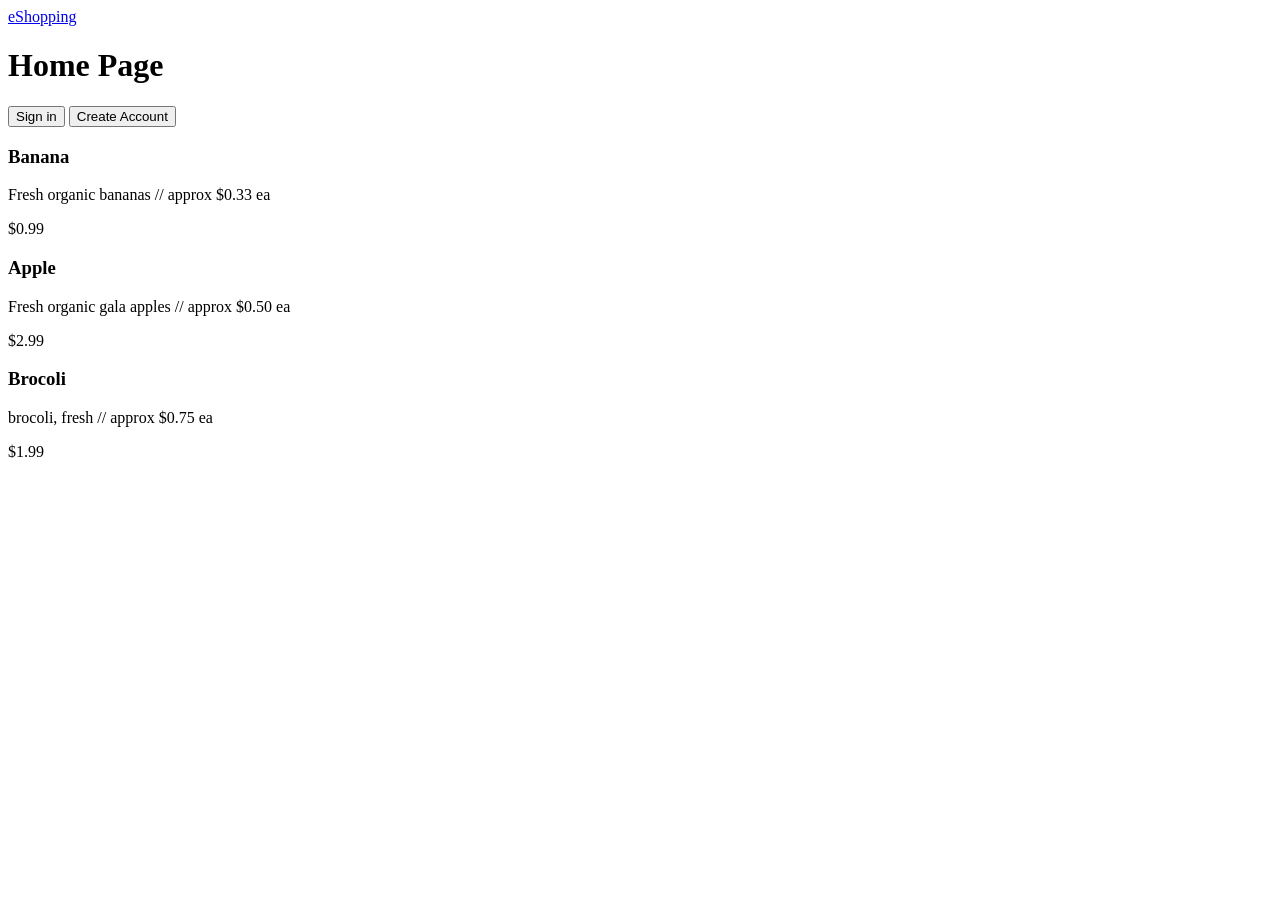
==== client/index.html @ 20b447c8 "Add initial HTML structure for eShopping website" ====
<!DOCTYPE html>
<html lang="en">
<head>
    <meta charset="UTF-8">
    <meta name="viewport" content="width=device-width, initial-scale=1.0">
    <title>eShopping Website</title>
    <link rel="stylesheet" href="style.css">
</head>
<body>
    <div class="page">
        <header class="header">
            <a class="brand" href="./">eShopping</a>

            <h1>Home Page</h1>

            <nav class="account-actions" aria-label="Account">
                <button class="account-button primary" type="button">
                  Sign in
                </button>
                <button class="account-button" type="button">
                  Create Account
                </button>
            </nav>
        </header>
        <main>
            <div class="product-grid" id="product-grid"></div>
        </main>
    </div>
            
            <script src="app.js"></script>
</body>
</html>
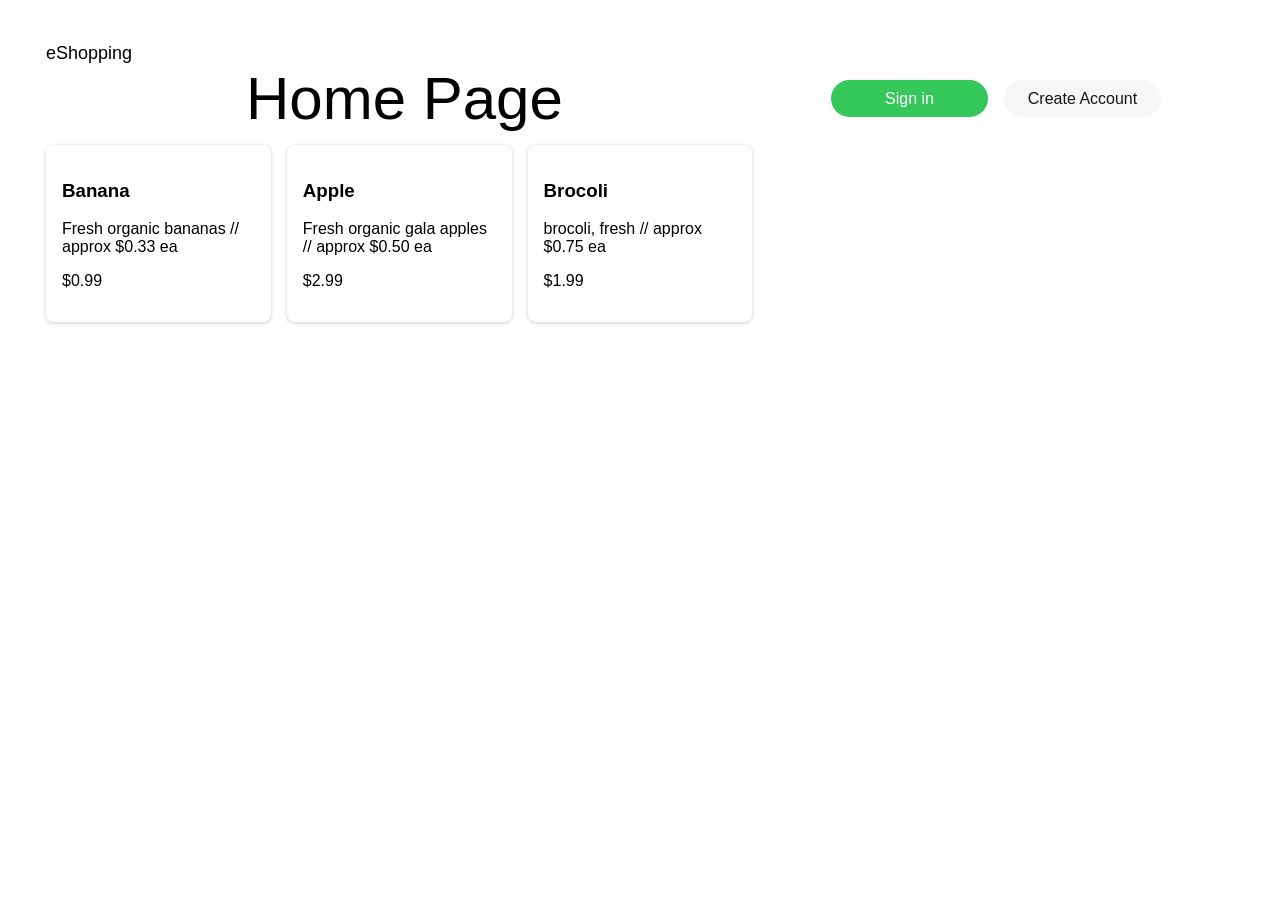
==== commit db2b8e1d: "Enhance HTML with Google Fonts preconnect and styles Added preconnect links for Google Fonts and inc" ====
--- a/client/index.html
+++ b/client/index.html
@@ -4,6 +4,10 @@
     <meta charset="UTF-8">
     <meta name="viewport" content="width=device-width, initial-scale=1.0">
     <title>eShopping Website</title>
+    <link rel="preconnect" href="https://fonts.googleapis.com">
+    <link rel="preconnect" href="https://fonts.gstatic.com" crossorigin>
+    <link href="https://fonts.googleapis.com/css2?family=Roboto+Condensed:ital,wght@0,100..900;1,100..900&display=swap" rel="stylesheet">
+
     <link rel="stylesheet" href="style.css">
 </head>
 <body>
--- a/client/style.css
+++ b/client/style.css
@@ -0,0 +1,94 @@
+* {
+  box-sizing: border-box;
+}
+
+body {
+  margin: 0;
+  background: #fff;
+  color: #000;
+  font-family: "Jost", sans-serif;
+  font-weight: 500;
+}
+
+button,
+input {
+  font: inherit;
+}
+
+button {
+  cursor: pointer;
+  border: 0;
+}
+
+button:focus-visible,
+input:focus-visible {
+  outline: 3px solid #34c759;
+  outline-offset: 4px;
+}
+
+.page {
+  max-width: 1516px;
+  min-height: 817px;
+  margin: 0 auto;
+  padding: 40px 46px 74px;
+}
+
+.header {
+  position: relative;
+  display: flex;
+  align-items: center;
+  justify-content: space-between;
+  min-height: 105px;
+  padding-right: 73px;
+}
+
+.brand {
+  align-self: flex-start;
+  color: inherit;
+  font-size: 18px;
+  line-height: 26px;
+  text-decoration: none;
+}
+
+h1 {
+  position: absolute;
+  top: 13px;
+  left: 200px;
+  margin: 0;
+  font-size: 60px;
+  font-weight: 500;
+  line-height: 92px;
+}
+
+.account-actions {
+  display: flex;
+  gap: 16px;
+  margin-top: 12px;
+}
+
+.account-button {
+  width: 157px;
+  height: 37px;
+  border-radius: 23px;
+  background: #f7f7f7;
+  color: #161616;
+  font-size: 16px;
+}
+
+.account-button.primary {
+  background: #34c759;
+  color: #fff;
+}
+
+.product-grid {
+  display: grid; 
+  grid-template-columns: repeat(auto-fill, minmax(200px, 1fr));
+  gap: 16px; 
+}
+
+.product-card {
+  background-color: white;
+  padding: 16px;
+  border-radius: 8px;
+  box-shadow: 0 1px 4px rgba(0, 0, 0, 0.2);
+}
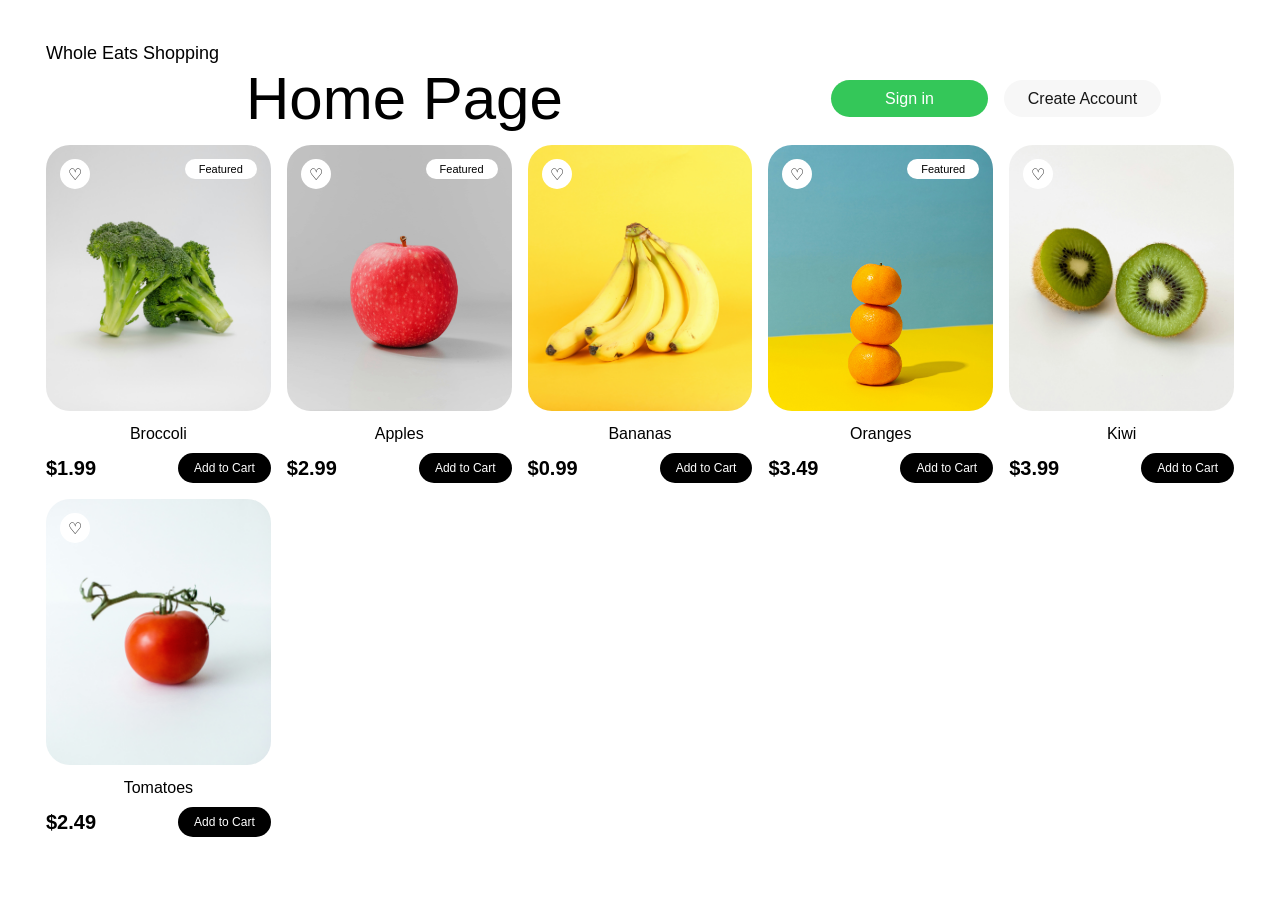
==== commit b4b62194: "File changes- images and like adding images to the products as well as a like button and updating th" ====
--- a/client/index.html
+++ b/client/index.html
@@ -13,7 +13,7 @@
 <body>
     <div class="page">
         <header class="header">
-            <a class="brand" href="./">eShopping</a>
+            <a class="brand" href="./">Whole Eats Shopping</a>
 
             <h1>Home Page</h1>
 
--- a/client/style.css
+++ b/client/style.css
@@ -6,7 +6,7 @@
   margin: 0;
   background: #fff;
   color: #000;
-  font-family: "Jost", sans-serif;
+  font-family: "Roboto Condensed", sans-serif;
   font-weight: 500;
 }
 
@@ -88,7 +88,69 @@
 
 .product-card {
   background-color: white;
-  padding: 16px;
-  border-radius: 8px;
-  box-shadow: 0 1px 4px rgba(0, 0, 0, 0.2);
 }
+
+.card-image {
+  position: relative; /* lets the heart and badge sit on top of the photo */
+}
+
+.card-image img {
+  display: block;
+  width: 100%;
+  height: 266px;
+  object-fit: cover;
+  border-radius: 24px;
+}
+
+.like-button {
+  position: absolute;
+  top: 14px;
+  left: 14px;
+  width: 30px;
+  height: 30px;
+  padding: 0;
+  border-radius: 50%;
+  background: white;
+  font-size: 16px;
+}
+
+.like-button.liked {
+  color: #e0245e;
+}
+
+.badge {
+  position: absolute;
+  top: 14px;
+  right: 14px;
+  padding: 4px 14px;
+  border-radius: 12px;
+  background: white;
+  font-size: 11px;
+}
+
+.product-name {
+  margin: 14px 0 4px;
+  text-align: center;
+  font-size: 16px;
+}
+
+
+.card-bottom {
+  display: flex;
+  justify-content: space-between;
+  align-items: center;
+  margin-top: 10px;
+}
+
+.product-price {
+  font-size: 20px;
+  font-weight: bold;
+}
+
+.add-button {
+  padding: 8px 16px;
+  border-radius: 16px;
+  background: #000;
+  color: #fff;
+  font-size: 12px;
+}
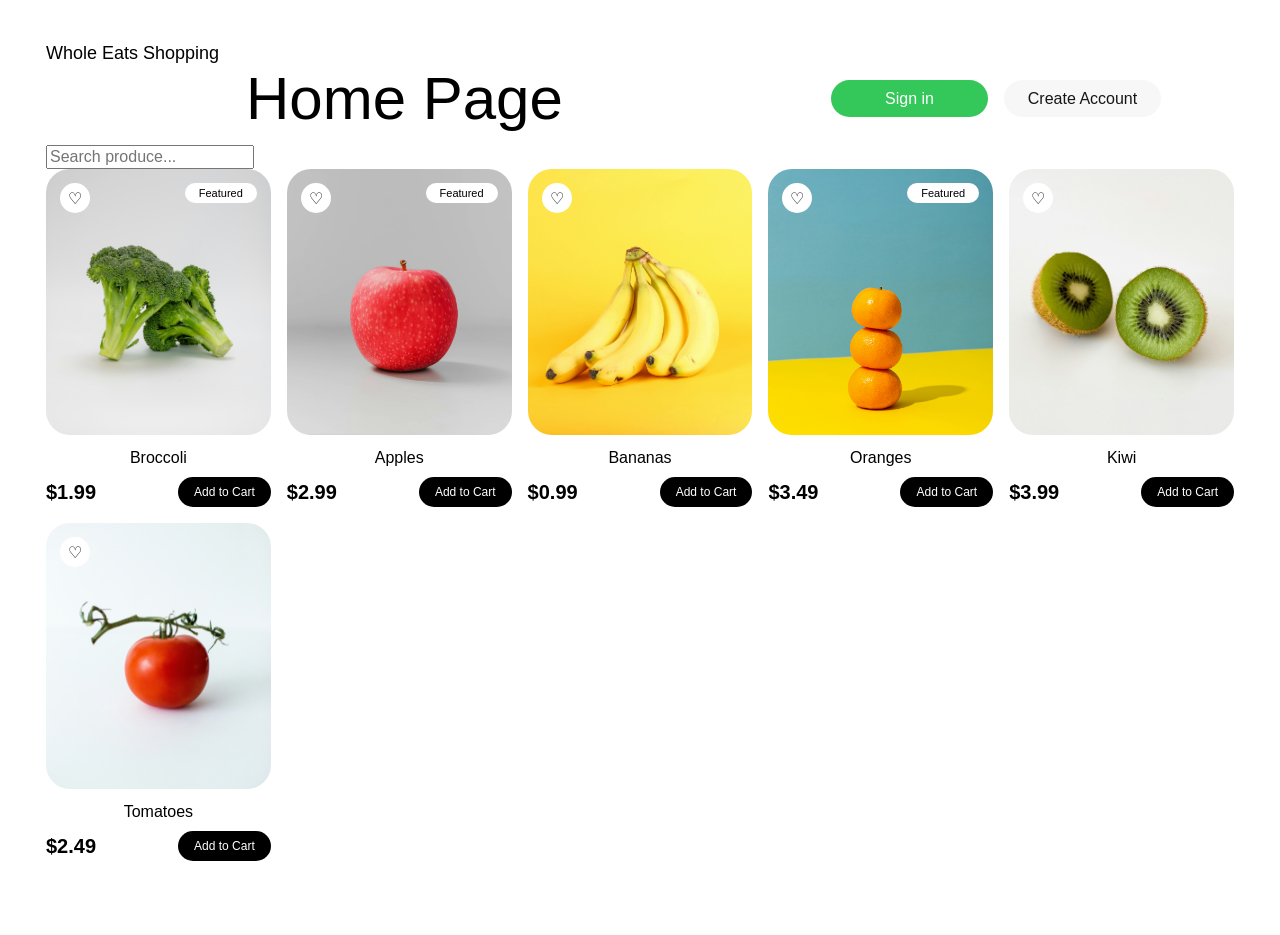
==== commit 976ee202: "Enhance index.html with comments for clarity Added comments for better understanding of the HTML str" ====
--- a/client/index.html
+++ b/client/index.html
@@ -4,29 +4,38 @@
     <meta charset="UTF-8">
     <meta name="viewport" content="width=device-width, initial-scale=1.0">
     <title>eShopping Website</title>
+    <!-- adding a font style from google fonts, we chose roboto condensed -->
     <link rel="preconnect" href="https://fonts.googleapis.com">
     <link rel="preconnect" href="https://fonts.gstatic.com" crossorigin>
     <link href="https://fonts.googleapis.com/css2?family=Roboto+Condensed:ital,wght@0,100..900;1,100..900&display=swap" rel="stylesheet">
 
+    <!-- linking the html to style.css -->
     <link rel="stylesheet" href="style.css">
 </head>
 <body>
     <div class="page">
+        <!-- formatting the header -->
         <header class="header">
             <a class="brand" href="./">Whole Eats Shopping</a>
 
             <h1>Home Page</h1>
-
+            <!-- adding the sign in and create account bottuns -->
             <nav class="account-actions" aria-label="Account">
-                <button class="account-button primary" type="button">
+                <button id="sign-in" class="account-button primary" type="button">
                   Sign in
                 </button>
-                <button class="account-button" type="button">
+                <button id="create-account" class="account-button" type="button">
                   Create Account
                 </button>
             </nav>
         </header>
+        <!-- the search bar and capturing input -->
+        <form action="/search" method="GET" class="search-form">
+            <input type="search" id="site-search" name="q" placeholder="Search produce..." aria-label="Search produce..." required>
+        </form>
+
         <main>
+            <!-- listing product, showing image, cost and certain descriptions -->
             <div class="product-grid" id="product-grid"></div>
         </main>
     </div>
